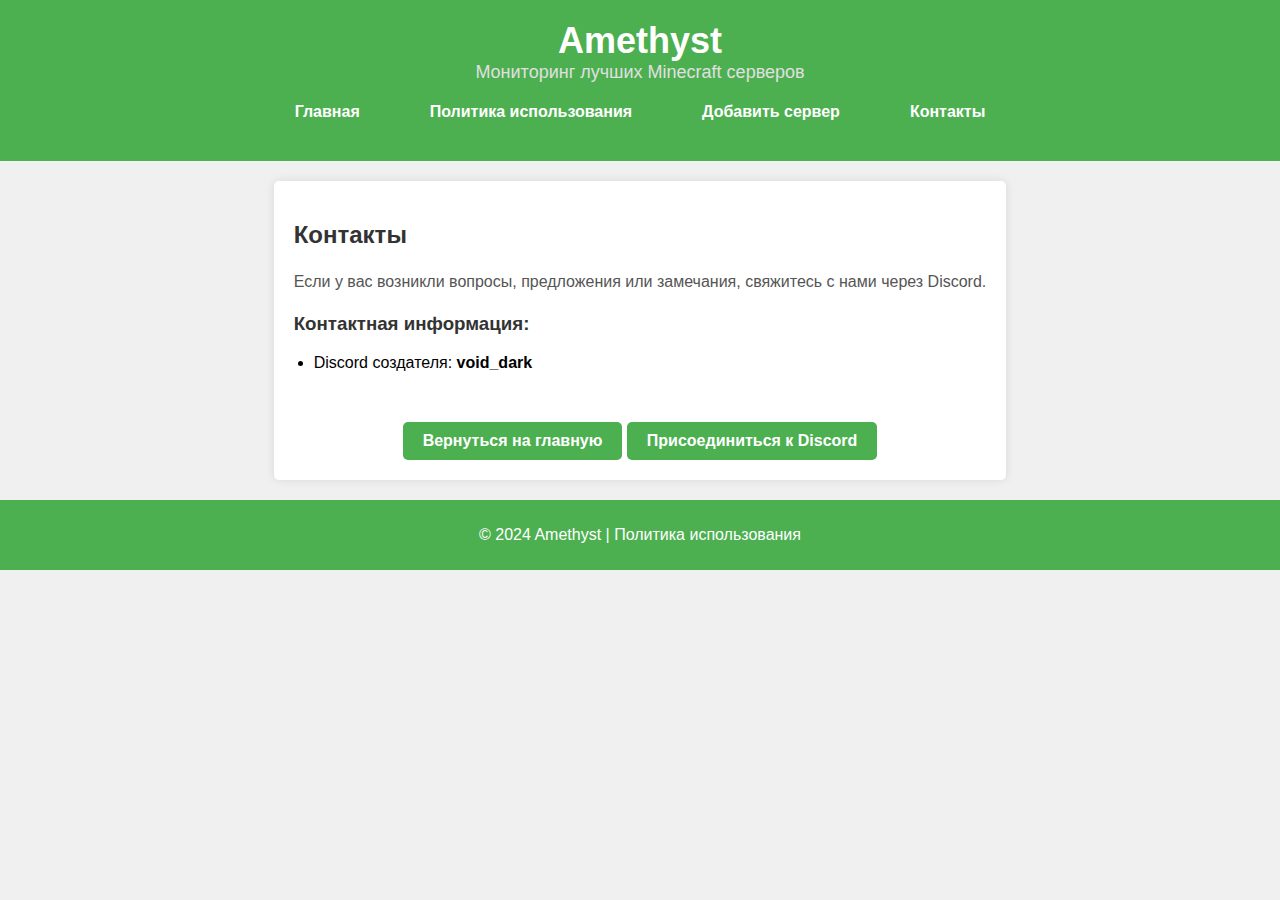
==== contact.html @ 7aef9516 "Add files via upload" ====
<!DOCTYPE html>
<html lang="ru">
<head>
    <meta charset="UTF-8">
    <meta name="viewport" content="width=device-width, initial-scale=1.0">
    <title>Контакты - Amethyst</title>
    <link rel="stylesheet" href="styles.css">
</head>
<body>
    <header>
        <h1>Amethyst</h1>
        <p>Мониторинг лучших Minecraft серверов</p>
        <nav>
            <ul>
                <li><a href="index.html">Главная</a></li>
                <li><a href="policy.html">Политика использования</a></li>
                <li><a href="https://discord.gg/YmxRGuTBAk" target="_blank">Добавить сервер</a></li>
                <li><a href="contact.html">Контакты</a></li>
            </ul>
        </nav>
    </header>

    <section>
        <h2>Контакты</h2>
        <p>Если у вас возникли вопросы, предложения или замечания, свяжитесь с нами через Discord.</p>

        <h3>Контактная информация:</h3>
        <ul>
            <li>Discord создателя: <strong>void_dark</strong></li>
        </ul>

        <div class="buttons-container">
            <a href="index.html" class="button">Вернуться на главную</a>
            <a href="https://discord.gg/YmxRGuTBAk" target="_blank" class="button">Присоединиться к Discord</a>
        </div>
    </section>

    <footer>
        <p>&copy; 2024 Amethyst | <a href="policy.html">Политика использования</a></p>
    </footer>
</body>
</html>
---- styles.css ----
/* Общие стили для обеих страниц */
body {
    font-family: Arial, sans-serif;
    background-color: #f0f0f0;
    margin: 0;
    padding: 0;
    display: flex;
    flex-direction: column;
    align-items: center;
}

header {
    background-color: #4CAF50;
    width: 100%;
    padding: 20px 0;
    text-align: center;
}

header h1 {
    margin: 0;
    font-size: 36px;
    color: white;
}

header p {
    margin: 0;
    font-size: 18px;
    color: #e0e0e0;
}

nav ul {
    list-style-type: none;
    padding: 0;
    margin: 20px 0;
    display: flex;
    justify-content: center;
}

nav ul li {
    margin: 0 15px;
}

nav ul li a {
    text-decoration: none;
    color: white;
    font-weight: bold;
    padding: 10px 20px;
    background-color: #4CAF50;
    border-radius: 5px;
    transition: background-color 0.3s ease;
}

nav ul li a:hover {
    background-color: #45a049;
}

section {
    background-color: #fff;
    padding: 20px;
    border-radius: 5px;
    max-width: 800px;
    margin: 20px auto;
    box-shadow: 0 0 10px rgba(0, 0, 0, 0.1);
    text-align: left;
}

section h2, section h3 {
    color: #333;
}

section p {
    color: #555;
    line-height: 1.6;
    margin-bottom: 15px;
}

ul {
    list-style-type: disc;
    padding-left: 20px;
    margin: 10px 0;
}

ul li {
    margin-bottom: 10px;
}

footer {
    background-color: #4CAF50;
    color: white;
    padding: 10px 0;
    width: 100%;
    text-align: center;
}

footer a {
    color: white;
    text-decoration: none;
}

footer a:hover {
    text-decoration: underline;
}

/* Стили для кнопок */
.button {
    display: inline-block;
    padding: 10px 20px;
    margin-top: 20px;
    color: white;
    background-color: #4CAF50;
    text-decoration: none;
    border-radius: 5px;
    font-weight: bold;
    transition: background-color 0.3s ease;
}

.button:hover {
    background-color: #45a049;
}

.buttons-container {
    text-align: center;
    margin-top: 30px;
}
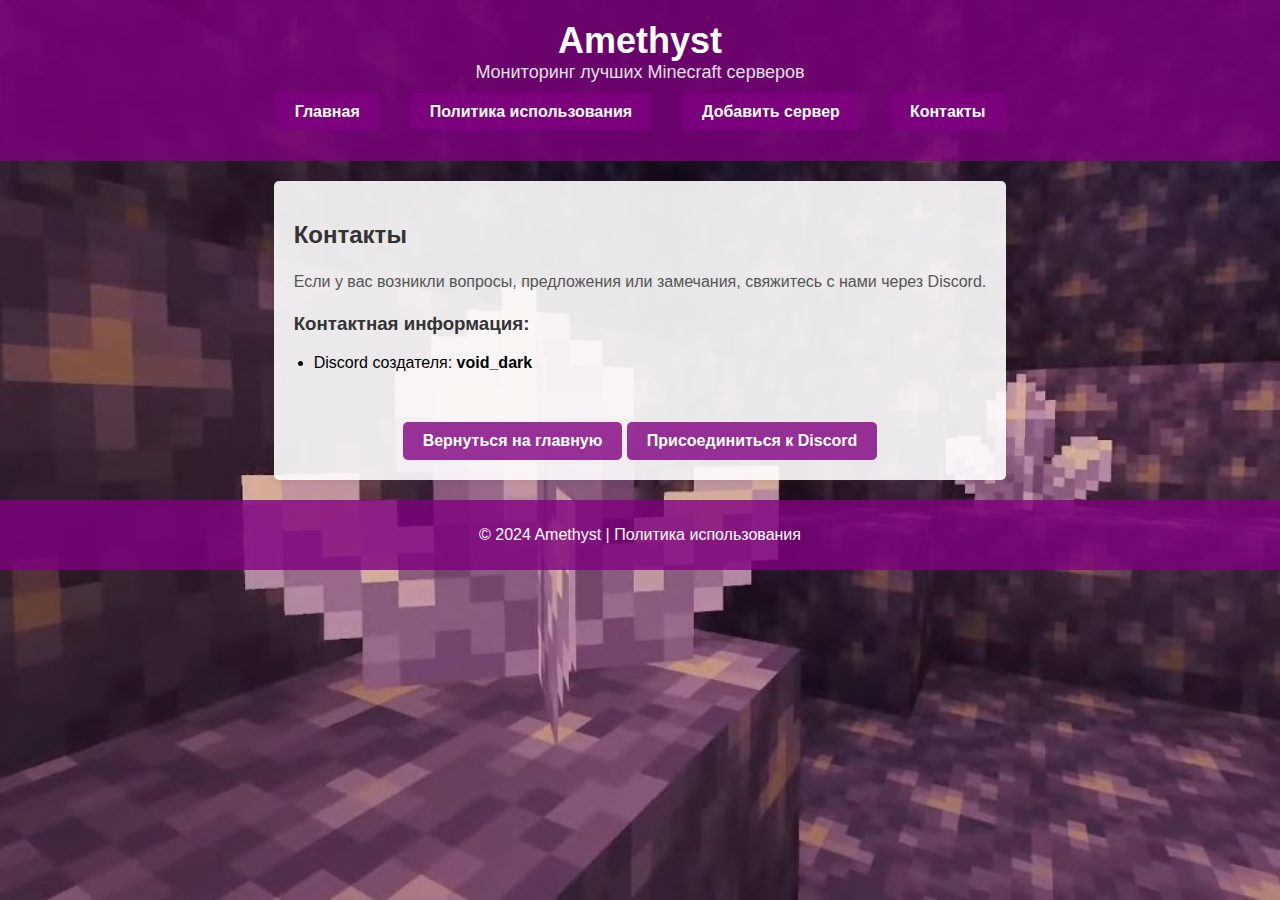
==== commit 56c466a4: "Add files via upload" ====
--- a/contact.html
+++ b/contact.html
@@ -5,6 +5,7 @@
     <meta name="viewport" content="width=device-width, initial-scale=1.0">
     <title>Контакты - Amethyst</title>
     <link rel="stylesheet" href="styles.css">
+    <link rel="icon" type="image/png" href="avatar.png">
 </head>
 <body>
     <header>
--- a/styles.css
+++ b/styles.css
@@ -1,16 +1,19 @@
 /* Общие стили для обеих страниц */
 body {
     font-family: Arial, sans-serif;
-    background-color: #f0f0f0;
+    background-image: url('backg.jpg');
+    background-size: cover; /* Чтобы изображение покрывало весь фон */
+    background-position: center; /* Центрируем изображение */
     margin: 0;
     padding: 0;
     display: flex;
     flex-direction: column;
     align-items: center;
+    height: 100vh; /* Чтобы высота заполняла весь экран */
 }
 
 header {
-    background-color: #4CAF50;
+    background-color: rgba(128, 0, 128, 0.8); /* Полупрозрачный темно-фиолетовый фон */
     width: 100%;
     padding: 20px 0;
     text-align: center;
@@ -45,17 +48,17 @@
     color: white;
     font-weight: bold;
     padding: 10px 20px;
-    background-color: #4CAF50;
+    background-color: rgba(128, 0, 128, 0.8); /* Полупрозрачный темно-фиолетовый фон */
     border-radius: 5px;
     transition: background-color 0.3s ease;
 }
 
 nav ul li a:hover {
-    background-color: #45a049;
+    background-color: rgba(104, 0, 104, 0.8); /* Более темный оттенок фиолетового при наведении */
 }
 
 section {
-    background-color: #fff;
+    background-color: rgba(255, 255, 255, 0.9); /* Полупрозрачный белый фон для секции */
     padding: 20px;
     border-radius: 5px;
     max-width: 800px;
@@ -85,7 +88,7 @@
 }
 
 footer {
-    background-color: #4CAF50;
+    background-color: rgba(128, 0, 128, 0.8); /* Полупрозрачный темно-фиолетовый фон */
     color: white;
     padding: 10px 0;
     width: 100%;
@@ -107,7 +110,7 @@
     padding: 10px 20px;
     margin-top: 20px;
     color: white;
-    background-color: #4CAF50;
+    background-color: rgba(128, 0, 128, 0.8); /* Полупрозрачный темно-фиолетовый фон */
     text-decoration: none;
     border-radius: 5px;
     font-weight: bold;
@@ -115,7 +118,7 @@
 }
 
 .button:hover {
-    background-color: #45a049;
+    background-color: rgba(104, 0, 104, 0.8); /* Более темный оттенок фиолетового при наведении */
 }
 
 .buttons-container {
